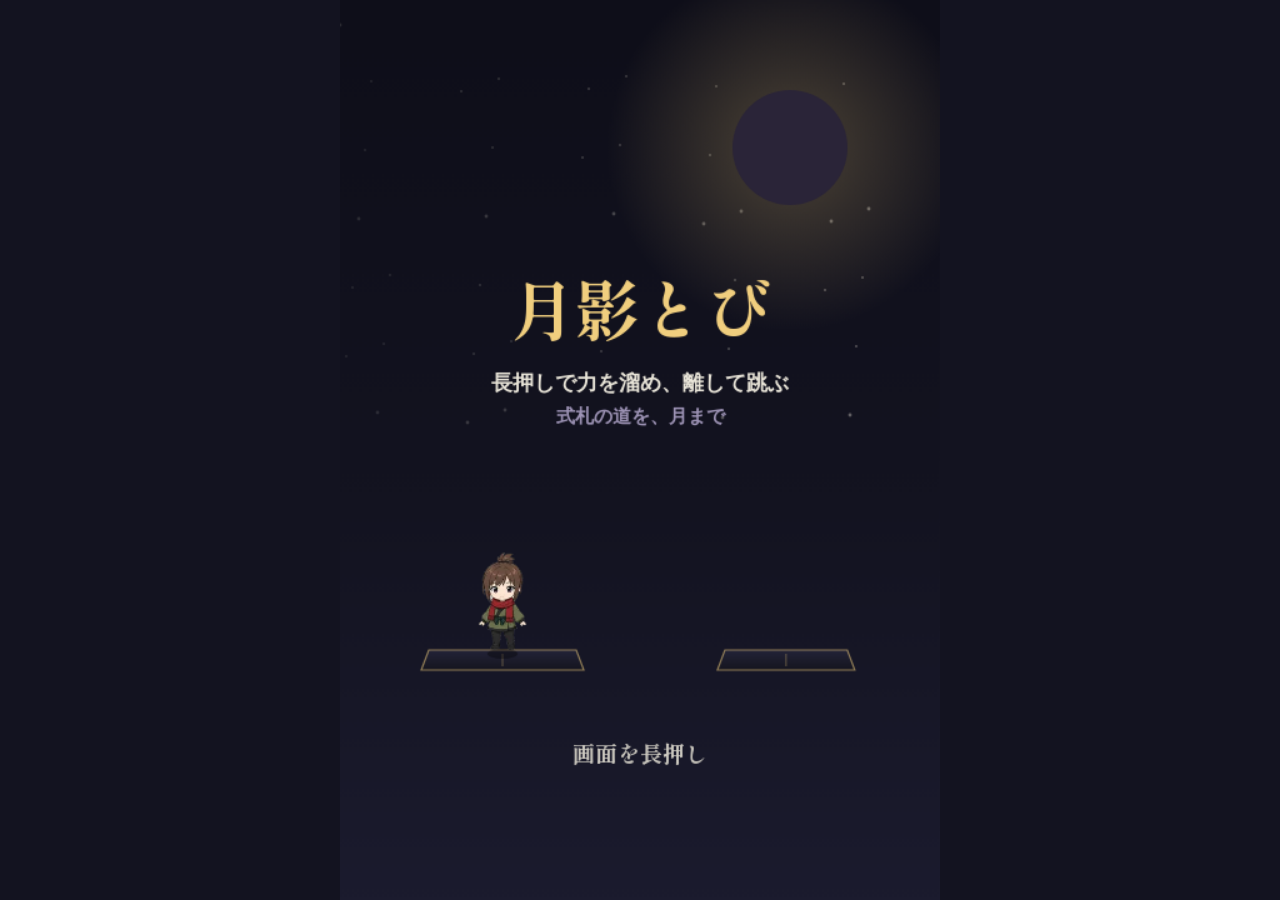
==== src/page.html @ d8b729f2 "月影とび: 溜め放ち・着地型の初版 長押しで力を溜めて離し、式札の飛び石を渡る。到達段数と会心連続を競う。 - 公式ちびシート31体を自動切り出し（背景が白/緑で混在するため四隅から背景色を推定し、外" ====
<!DOCTYPE html>
<html lang="ja">
<head>
<meta charset="utf-8">
<meta name="viewport" content="width=device-width,initial-scale=1,viewport-fit=cover,user-scalable=no">
<meta name="theme-color" content="#131320">
<title>月影とび｜月蝕綺譚 二次創作</title>
<meta name="description" content="長押しで力を溜めて離す。宵闇に浮かぶ式札の飛び石を渡り、何段先まで届くかを競う。『月蝕綺譚 -Luna Occulta-』の二次創作ファンゲーム。">
<meta property="og:title" content="月影とび">
<meta property="og:description" content="力を溜めて、離して跳ぶ。式札の道を、月まで。">
<meta property="og:type" content="website">
<meta property="og:image" content="ogp.png">
<link rel="icon" href="data:image/svg+xml,%3Csvg xmlns=%22http://www.w3.org/2000/svg%22 viewBox=%220 0 32 32%22%3E%3Crect width=%2232%22 height=%2232%22 fill=%22%23131320%22/%3E%3Ccircle cx=%2216%22 cy=%2213%22 r=%228%22 fill=%22%23F0CE7E%22/%3E%3Crect x=%228%22 y=%2224%22 width=%2216%22 height=%223%22 rx=%221%22 fill=%22%23D9A94C%22/%3E%3C/svg%3E">
<link rel="preconnect" href="https://fonts.googleapis.com">
<link rel="preconnect" href="https://fonts.gstatic.com" crossorigin>
<link href="https://fonts.googleapis.com/css2?family=Shippori+Mincho+B1:wght@600;800&display=swap" rel="stylesheet">
<style>
  /* トンマナ「宵闇に金」— 正本は公式MCP kitan-lore の get_design_tone */
  :root{
    --night:#131320; --night-2:#1B1B2E; --ink:#E8E4D8; --ink-dim:#9D93B5;
    --moon:#F0CE7E; --kindei:#D9A94C; --shokko:#E0562F; --anshi:#8E6B9E;
  }
  *{margin:0;padding:0;box-sizing:border-box;}
  html,body{height:100%;background:var(--night);overflow:hidden;}
  body{
    display:flex;align-items:center;justify-content:center;
    font-family:"Shippori Mincho B1","Hiragino Mincho ProN","Yu Mincho",serif;
    color:var(--ink);
    /* iOS: ダブルタップズームと長押しメニューを止める（両既存作と同じ罠） */
    touch-action:manipulation;-webkit-touch-callout:none;-webkit-user-select:none;user-select:none;
    -webkit-tap-highlight-color:transparent;
    padding:env(safe-area-inset-top) env(safe-area-inset-right) env(safe-area-inset-bottom) env(safe-area-inset-left);
  }
  /* 論理480x720の比を保つ（引き伸ばすと当たり判定と見た目がずれる） */
  #stage{position:relative;aspect-ratio:480/720;width:min(100vw,calc(100vh*0.6667));height:auto;max-height:100vh;}
  canvas{display:block;width:100%;height:100%;}
  /* 画面外の説明（読み上げ・検索向け。表示はしない） */
  .sr{position:absolute;width:1px;height:1px;overflow:hidden;clip:rect(0 0 0 0);}
</style>
</head>
<body>
<div id="stage"><canvas id="cv"></canvas></div>
<p class="sr">長押しで力を溜め、離して跳びます。式札の飛び石に着地し、何段先まで届くかを競うゲームです。</p>
<script src="chars.js"></script>
<script src="game.js"></script>
</body>
</html>
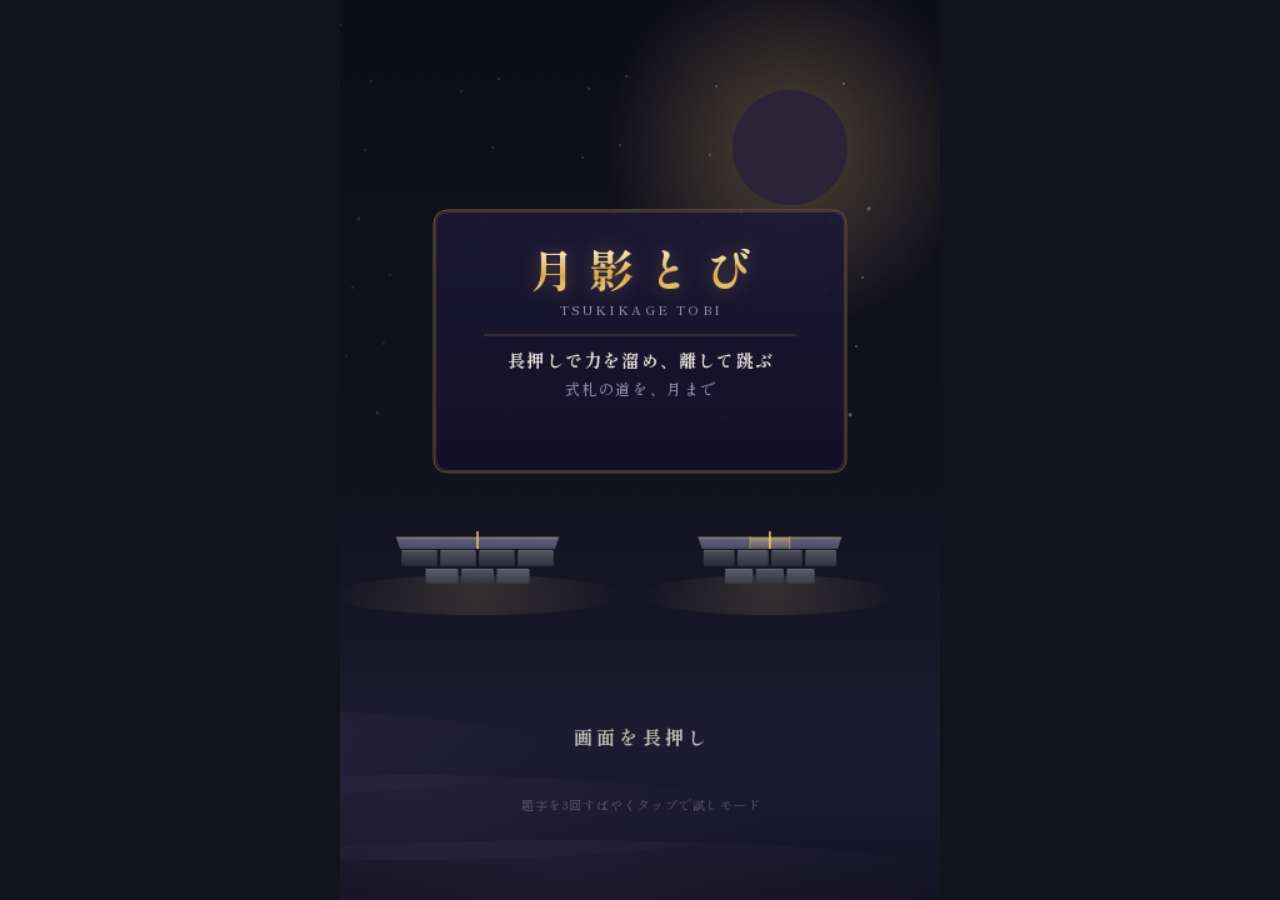
==== commit c3625fed: "UIを既存2作（御霊おとし・式札かさね）に揃えた 2作の src/page.html から作法を写した: - 書体: Shippori Mincho B1（本文・見出し）＋ M PLUS Rounde" ====
--- a/src/page.html
+++ b/src/page.html
@@ -13,12 +13,13 @@
 <link rel="icon" href="data:image/svg+xml,%3Csvg xmlns=%22http://www.w3.org/2000/svg%22 viewBox=%220 0 32 32%22%3E%3Crect width=%2232%22 height=%2232%22 fill=%22%23131320%22/%3E%3Ccircle cx=%2216%22 cy=%2213%22 r=%228%22 fill=%22%23F0CE7E%22/%3E%3Crect x=%228%22 y=%2224%22 width=%2216%22 height=%223%22 rx=%221%22 fill=%22%23D9A94C%22/%3E%3C/svg%3E">
 <link rel="preconnect" href="https://fonts.googleapis.com">
 <link rel="preconnect" href="https://fonts.gstatic.com" crossorigin>
-<link href="https://fonts.googleapis.com/css2?family=Shippori+Mincho+B1:wght@600;800&display=swap" rel="stylesheet">
+<link href="https://fonts.googleapis.com/css2?family=Shippori+Mincho+B1:wght@500;700;800&family=M+PLUS+Rounded+1c:wght@800&display=swap" rel="stylesheet">
 <style>
   /* トンマナ「宵闇に金」— 正本は公式MCP kitan-lore の get_design_tone */
   :root{
     --night:#131320; --night-2:#1B1B2E; --ink:#E8E4D8; --ink-dim:#9D93B5;
     --moon:#F0CE7E; --kindei:#D9A94C; --shokko:#E0562F; --anshi:#8E6B9E;
+    --line:#6d5a33;   /* 金枠（既存2作と共通） */
   }
   *{margin:0;padding:0;box-sizing:border-box;}
   html,body{height:100%;background:var(--night);overflow:hidden;}
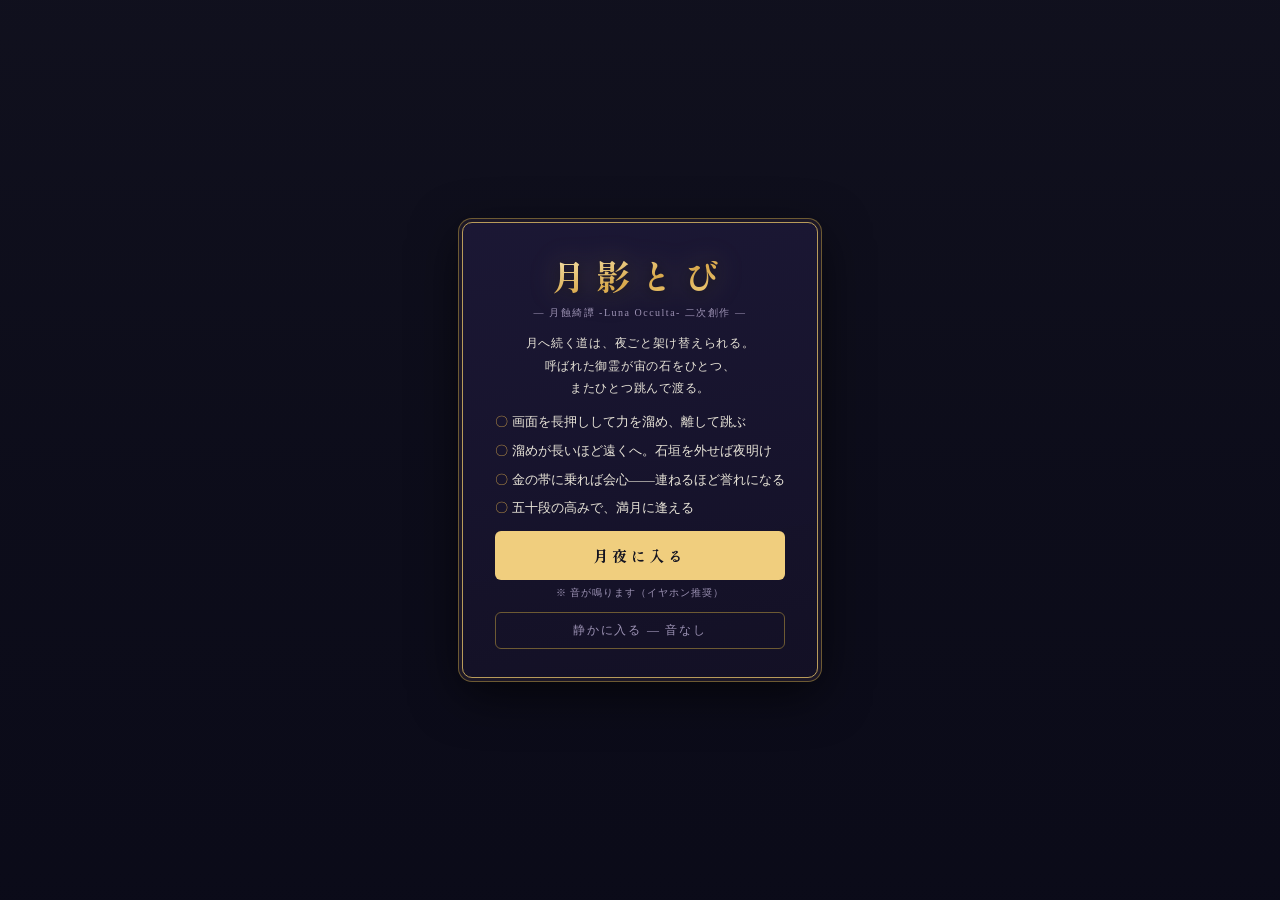
==== commit 3d82e012: "タイトルと帳（扉）を式札かさねと同じ構えにした - タイトルをDOMの札に作り替えた。全面にキービジュアル（Lovart生成の縦絵）を敷き、   金枠の札に 題字／副題／誉れ／物語3行／あそびかた4項" ====
--- a/src/page.html
+++ b/src/page.html
@@ -37,11 +37,118 @@
   canvas{display:block;width:100%;height:100%;}
   /* 画面外の説明（読み上げ・検索向け。表示はしない） */
   .sr{position:absolute;width:1px;height:1px;overflow:hidden;clip:rect(0 0 0 0);}
+
+  /* ================= 帳（とばり）=================
+     開幕に左右へ開く黒緞子の扉。式札かさねの意匠をそのまま持ってきている
+     （合わせ目に金襴の帯を通す） */
+  #door{position:fixed;inset:0;display:none;z-index:25;pointer-events:none;overflow:hidden;}
+  #door.show{display:block;}
+  .door-half{
+    position:absolute;top:-2%;height:104%;width:50.6%;
+    background:
+      repeating-linear-gradient(90deg,
+        rgba(255,255,255,.045) 0px, rgba(0,0,0,0) 14px,
+        rgba(0,0,0,.5) 30px, rgba(0,0,0,0) 46px, rgba(255,255,255,.03) 60px),
+      radial-gradient(120% 60% at 50% 0%, #1a1a25 0%, #0d0d14 55%, #07070c 100%);
+    box-shadow:0 0 60px rgba(0,0,0,.9) inset;
+    transition:transform 1.5s cubic-bezier(.65,.02,.28,1);
+    will-change:transform;
+  }
+  .door-l{left:0;} .door-r{right:0;}
+  .door-band{
+    position:absolute;top:0;bottom:0;width:34px;background-color:#150d0b;
+    background-image:url("data:image/svg+xml,%3Csvg xmlns='http://www.w3.org/2000/svg' width='34' height='72' viewBox='0 0 34 72'%3E%3Crect width='34' height='72' fill='%23150d0b'/%3E%3Cpath d='M17 -4 C6 8 28 22 17 36 C6 50 28 64 17 76' stroke='%238f1f2e' stroke-width='6' fill='none'/%3E%3Cpath d='M17 -4 C6 8 28 22 17 36 C6 50 28 64 17 76' stroke='%23c9a24a' stroke-width='1.5' fill='none'/%3E%3Cg fill='none' stroke='%23e8c877' stroke-width='1.3'%3E%3Ccircle cx='17' cy='18' r='5'/%3E%3Cellipse cx='17' cy='12.6' rx='2.1' ry='2.8'/%3E%3Cellipse cx='17' cy='23.4' rx='2.1' ry='2.8'/%3E%3Cellipse cx='11.6' cy='18' rx='2.8' ry='2.1'/%3E%3Cellipse cx='22.4' cy='18' rx='2.8' ry='2.1'/%3E%3Ccircle cx='17' cy='54' r='5'/%3E%3Cellipse cx='17' cy='48.6' rx='2.1' ry='2.8'/%3E%3Cellipse cx='17' cy='59.4' rx='2.1' ry='2.8'/%3E%3Cellipse cx='11.6' cy='54' rx='2.8' ry='2.1'/%3E%3Cellipse cx='22.4' cy='54' rx='2.8' ry='2.1'/%3E%3C/g%3E%3Ccircle cx='17' cy='18' r='1.5' fill='%23e8c877'/%3E%3Ccircle cx='17' cy='54' r='1.5' fill='%23e8c877'/%3E%3Crect x='1.4' width='1.6' height='72' fill='%23d9a94c'/%3E%3Crect x='31' width='1.6' height='72' fill='%23d9a94c'/%3E%3C/svg%3E");
+    background-repeat:repeat-y;box-shadow:0 0 18px rgba(240,206,126,.3);
+  }
+  .door-l .door-band{right:0;} .door-r .door-band{left:0;}
+  #door.open .door-l{transform:translateX(-101%);}
+  #door.open .door-r{transform:translateX(101%);}
+  @media (prefers-reduced-motion: reduce){ .door-half{transition:transform .35s linear;} }
+
+  /* ================= タイトル（式札かさねと同じ構え）================= */
+  #title-overlay{
+    position:fixed;inset:0;display:flex;align-items:center;justify-content:center;
+    background-color:var(--night);overflow:hidden;z-index:20;
+  }
+  #title-bg{
+    position:absolute;inset:0;background-size:cover;background-position:center top;
+    opacity:0;transition:opacity 1.2s ease;
+  }
+  #title-overlay.art-in #title-bg{opacity:1;animation:bg-zoom 9s ease-out forwards;}
+  @keyframes bg-zoom{from{transform:scale(1.06);}to{transform:scale(1);}}
+  #title-overlay::before{
+    content:"";position:absolute;inset:0;
+    background:linear-gradient(180deg, rgba(10,10,24,.30) 0%, rgba(10,10,24,.72) 55%, rgba(10,10,24,.90) 100%);
+    opacity:0;transition:opacity .9s ease;
+  }
+  #title-overlay.ready::before{opacity:1;}
+  #title-overlay .card{opacity:0;transform:translateY(16px);transition:opacity .8s ease,transform .8s ease;pointer-events:none;}
+  #title-overlay.ready .card{opacity:1;transform:none;pointer-events:auto;}
+  #title-overlay.hidden{display:none;}
+  @media (prefers-reduced-motion: reduce){ #title-overlay.art-in #title-bg{animation:none;} }
+
+  .card{
+    background:linear-gradient(170deg, rgba(28,24,54,.93), rgba(19,16,38,.95));
+    border:1px solid #b89b5a;
+    box-shadow:0 0 0 3px rgba(19,16,38,.9), 0 0 0 4px var(--line), 0 14px 50px rgba(0,0,0,.65);
+    border-radius:10px;padding:28px 32px;text-align:center;
+    display:flex;flex-direction:column;gap:12px;
+    max-width:min(92vw,420px);max-height:94vh;overflow-y:auto;position:relative;z-index:1;
+  }
+  .game-title{
+    position:relative;font-size:34px;font-weight:800;letter-spacing:.3em;
+    background:linear-gradient(168deg, #f6e5ae 15%, #D9A94C 55%, #F0CE7E 85%);
+    -webkit-background-clip:text;background-clip:text;color:transparent;
+    filter:drop-shadow(0 0 14px rgba(240,206,126,.30)) drop-shadow(0 2px 6px rgba(0,0,0,.55));
+    text-wrap:balance;cursor:pointer;
+  }
+  .game-sub{font-size:10px;letter-spacing:.15em;color:var(--ink-dim);margin-top:-6px;}
+  #best-title{font-size:10px;letter-spacing:.14em;color:var(--ink-dim);margin-top:-4px;}
+  #best-title em{font-style:normal;color:var(--moon);}
+  .story{font-size:12px;line-height:1.9;letter-spacing:.06em;color:var(--ink);text-align:center;}
+  .howto{list-style:none;display:flex;flex-direction:column;gap:8px;font-size:13px;line-height:1.6;color:var(--ink);text-align:left;}
+  .howto li::before{content:"〇 ";color:var(--kindei);}
+  #start{
+    font-family:inherit;font-size:15px;font-weight:700;letter-spacing:.25em;
+    color:var(--night);background:var(--moon);border:none;border-radius:6px;padding:14px 30px;cursor:pointer;
+  }
+  #start:focus-visible{outline:3px solid var(--moon);outline-offset:2px;}
+  .sound-note{font-size:10px;letter-spacing:.1em;color:var(--ink-dim);margin-top:-6px;}
+  #start-silent{
+    font-family:inherit;font-size:12px;letter-spacing:.15em;color:var(--ink-dim);
+    background:transparent;border:1px solid var(--line);border-radius:6px;padding:9px 18px;cursor:pointer;
+  }
+  #start-silent:focus-visible{outline:2px solid var(--moon);outline-offset:2px;}
 </style>
 </head>
 <body>
 <div id="stage"><canvas id="cv"></canvas></div>
-<p class="sr">長押しで力を溜め、離して跳びます。式札の飛び石に着地し、何段先まで届くかを競うゲームです。</p>
+<p class="sr">長押しで力を溜め、離して跳びます。石垣の飛び石に着地し、何段先まで届くかを競うゲームです。</p>
+
+<div id="title-overlay">
+  <div id="title-bg"></div>
+  <div class="card">
+    <div class="game-title">月影とび</div>
+    <div class="game-sub">— 月蝕綺譚 -Luna Occulta- 二次創作 —</div>
+    <div id="best-title" hidden></div>
+    <div class="story">月へ続く道は、夜ごと架け替えられる。<br>呼ばれた御霊が宙の石をひとつ、<br>またひとつ跳んで渡る。</div>
+    <ul class="howto">
+      <li>画面を長押しして力を溜め、離して跳ぶ</li>
+      <li>溜めが長いほど遠くへ。石垣を外せば夜明け</li>
+      <li>金の帯に乗れば会心——連ねるほど誉れになる</li>
+      <li>五十段の高みで、満月に逢える</li>
+    </ul>
+    <button id="start">月夜に入る</button>
+    <div class="sound-note">※ 音が鳴ります（イヤホン推奨）</div>
+    <button id="start-silent">静かに入る — 音なし</button>
+  </div>
+</div>
+
+<div id="door" aria-hidden="true">
+  <div class="door-half door-l"><div class="door-band"></div></div>
+  <div class="door-half door-r"><div class="door-band"></div></div>
+</div>
+
 <script src="chars.js"></script>
 <script src="game.js"></script>
 </body>
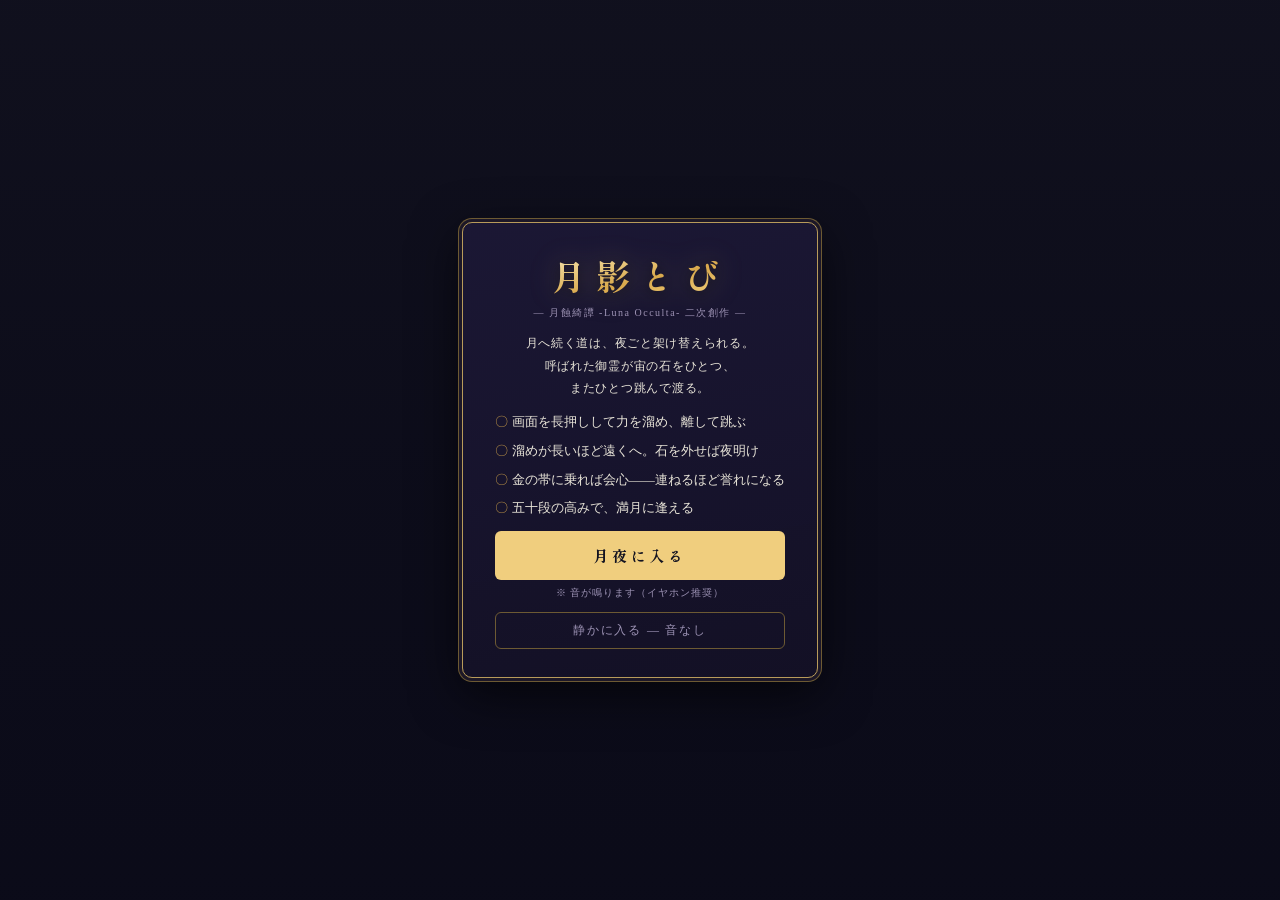
==== commit ae17fbb0: "会心を「キラリン」に作り替え、レビューの上位5件を反映する 会心の琴は 200Hz・鳴り1.2秒で、跳ぶ音（8555Hz・0.14秒）より低くて長く、 高低が逆転して報酬に聞こえなかった（オーナー指摘" ====
--- a/src/page.html
+++ b/src/page.html
@@ -5,11 +5,13 @@
 <meta name="viewport" content="width=device-width,initial-scale=1,viewport-fit=cover,user-scalable=no">
 <meta name="theme-color" content="#131320">
 <title>月影とび｜月蝕綺譚 二次創作</title>
-<meta name="description" content="長押しで力を溜めて離す。宵闇に浮かぶ式札の飛び石を渡り、何段先まで届くかを競う。『月蝕綺譚 -Luna Occulta-』の二次創作ファンゲーム。">
+<meta name="description" content="長押しで力を溜めて離す。宵闇に浮かぶ石の飛び石を渡り、何段先まで届くかを競う。『月蝕綺譚 -Luna Occulta-』の二次創作ファンゲーム。">
 <meta property="og:title" content="月影とび">
-<meta property="og:description" content="力を溜めて、離して跳ぶ。式札の道を、月まで。">
+<meta property="og:description" content="力を溜めて、離して跳ぶ。石の道を、月まで。">
 <meta property="og:type" content="website">
-<meta property="og:image" content="ogp.png">
+<meta property="og:image" content="https://hirohgxx.github.io/tsukikage-tobi/ogp.png">
+<meta property="og:url" content="https://hirohgxx.github.io/tsukikage-tobi/">
+<meta name="twitter:card" content="summary_large_image">
 <link rel="icon" href="data:image/svg+xml,%3Csvg xmlns=%22http://www.w3.org/2000/svg%22 viewBox=%220 0 32 32%22%3E%3Crect width=%2232%22 height=%2232%22 fill=%22%23131320%22/%3E%3Ccircle cx=%2216%22 cy=%2213%22 r=%228%22 fill=%22%23F0CE7E%22/%3E%3Crect x=%228%22 y=%2224%22 width=%2216%22 height=%223%22 rx=%221%22 fill=%22%23D9A94C%22/%3E%3C/svg%3E">
 <link rel="preconnect" href="https://fonts.googleapis.com">
 <link rel="preconnect" href="https://fonts.gstatic.com" crossorigin>
@@ -123,7 +125,7 @@
 </head>
 <body>
 <div id="stage"><canvas id="cv"></canvas></div>
-<p class="sr">長押しで力を溜め、離して跳びます。石垣の飛び石に着地し、何段先まで届くかを競うゲームです。</p>
+<p class="sr">長押しで力を溜め、離して跳びます。石の飛び石に着地し、何段先まで届くかを競うゲームです。</p>
 
 <div id="title-overlay">
   <div id="title-bg"></div>
@@ -134,7 +136,7 @@
     <div class="story">月へ続く道は、夜ごと架け替えられる。<br>呼ばれた御霊が宙の石をひとつ、<br>またひとつ跳んで渡る。</div>
     <ul class="howto">
       <li>画面を長押しして力を溜め、離して跳ぶ</li>
-      <li>溜めが長いほど遠くへ。石垣を外せば夜明け</li>
+      <li>溜めが長いほど遠くへ。石を外せば夜明け</li>
       <li>金の帯に乗れば会心——連ねるほど誉れになる</li>
       <li>五十段の高みで、満月に逢える</li>
     </ul>
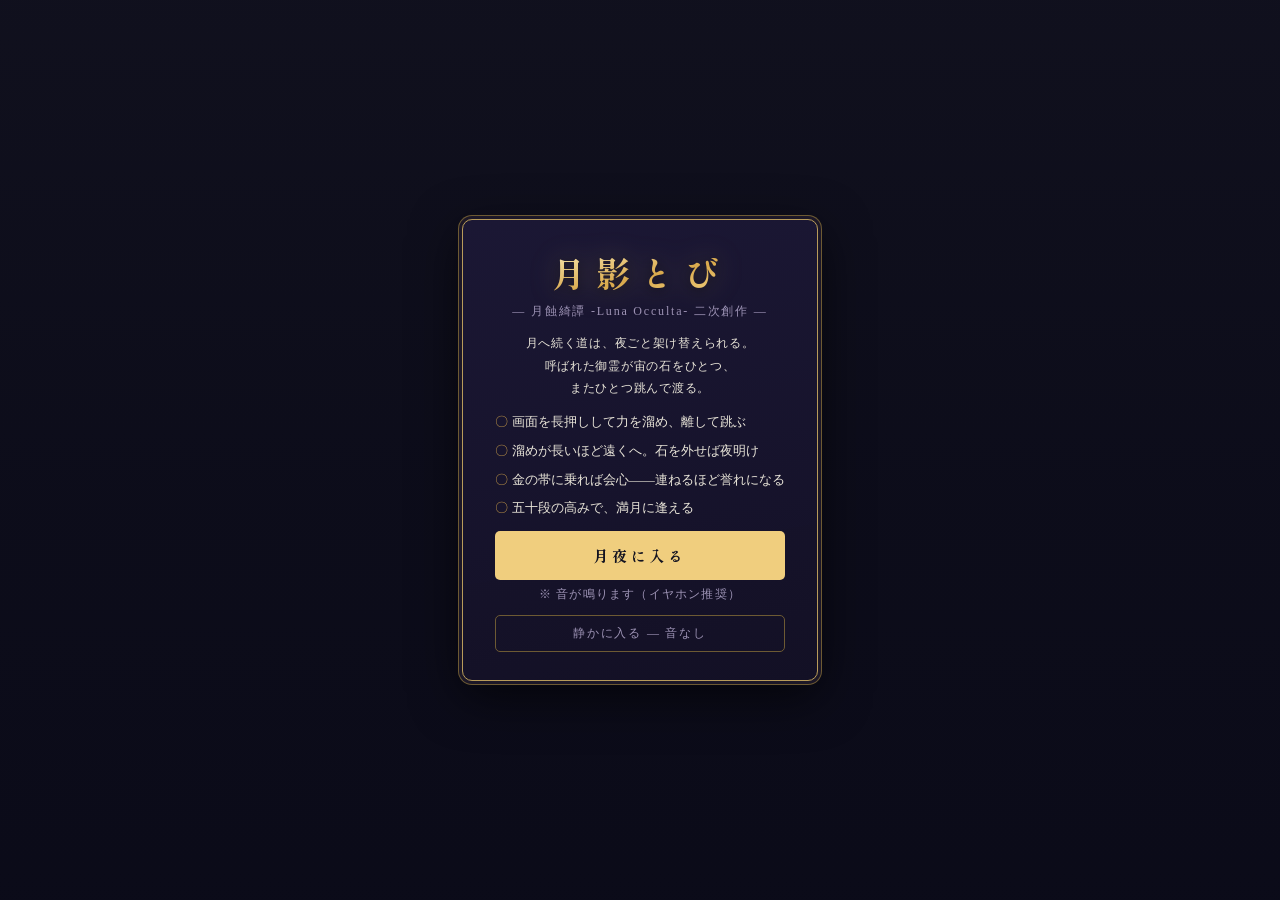
==== commit f6241225: "わいわいの枠でも記録が残るようにし、全国ランキングと番付を入れる わいわいタウンの★4レビュー「ランキング機能が実装されたら嬉しいです」（08-29）から。 先行2作（御霊おとし・式札かさね）の作りを" ====
--- a/src/page.html
+++ b/src/page.html
@@ -9,7 +9,7 @@
 <meta property="og:title" content="月影とび">
 <meta property="og:description" content="力を溜めて、離して跳ぶ。石の道を、月まで。">
 <meta property="og:type" content="website">
-<meta property="og:image" content="https://hirohgxx.github.io/tsukikage-tobi/ogp.png">
+<meta property="og:image" content="https://hirohgxx.github.io/tsukikage-tobi/ogp.png?v=2">
 <meta property="og:url" content="https://hirohgxx.github.io/tsukikage-tobi/">
 <meta name="twitter:card" content="summary_large_image">
 <link rel="icon" href="data:image/svg+xml,%3Csvg xmlns=%22http://www.w3.org/2000/svg%22 viewBox=%220 0 32 32%22%3E%3Crect width=%2232%22 height=%2232%22 fill=%22%23131320%22/%3E%3Ccircle cx=%2216%22 cy=%2213%22 r=%228%22 fill=%22%23F0CE7E%22/%3E%3Crect x=%228%22 y=%2224%22 width=%2216%22 height=%223%22 rx=%221%22 fill=%22%23D9A94C%22/%3E%3C/svg%3E">
@@ -43,6 +43,45 @@
   /* ================= 帳（とばり）=================
      開幕に左右へ開く黒緞子の扉。式札かさねの意匠をそのまま持ってきている
      （合わせ目に金襴の帯を通す） */
+  /* ---- 番付（わいわいタウンの全国ランキング） ---- */
+  /* 結果の札は canvas に描いているが、番付は他人の名前が並ぶ一覧なので DOM で持つ
+     （canvas に流し込むと、指で送れない・読み上げに乗らない・名前の長さで崩れる）。 */
+  #banzuke{position:fixed;inset:0;display:none;align-items:center;justify-content:center;
+    background:rgba(10,10,24,.78);z-index:26;}
+  #banzuke.show{display:flex;}
+  .bz-card{position:relative;background:linear-gradient(170deg,rgba(28,24,54,.93),rgba(19,16,38,.95));
+    border:1px solid #b89b5a;box-shadow:0 0 0 3px rgba(19,16,38,.9),0 0 0 4px var(--line),0 14px 50px rgba(0,0,0,.65);
+    border-radius:10px;padding:24px 22px 22px;text-align:center;display:flex;flex-direction:column;gap:12px;
+    width:min(92vw,340px);box-sizing:border-box;}
+  #bz-close{position:absolute;top:10px;right:12px;width:32px;height:32px;font-family:inherit;font-size:14px;
+    color:var(--ink-dim);background:transparent;border:1px solid var(--line);border-radius:5px;cursor:pointer;}
+  #bz-close:focus-visible{outline:2px solid var(--moon);outline-offset:2px;}
+  #bz-head{font-size:16px;font-weight:800;letter-spacing:.34em;color:var(--moon);}
+  #bz-sub{font-size:12px;letter-spacing:.12em;color:var(--ink-dim);margin-top:-8px;}
+  #bz-sub em{font-style:normal;font-weight:800;color:var(--kindei);}
+  #bz-list,#bz-me{list-style:none;display:flex;flex-direction:column;gap:3px;}
+  /* 背の低い画面のときだけ効く安全弁。body の touch-action を打ち消さないと指で送れない */
+  #bz-list{max-height:58vh;overflow-y:auto;touch-action:pan-y;-webkit-overflow-scrolling:touch;}
+  .bz-row{display:flex;align-items:baseline;gap:10px;padding:7px 10px;border:1px solid transparent;
+    border-radius:5px;background:rgba(232,228,216,.05);text-align:left;}
+  .bz-rank{flex:0 0 2.1em;text-align:right;font-size:13px;font-weight:800;letter-spacing:.04em;color:var(--ink-dim);}
+  .bz-row.top .bz-rank{color:var(--moon);}
+  .bz-name{flex:1 1 auto;min-width:0;font-size:14px;color:var(--ink);
+    overflow:hidden;text-overflow:ellipsis;white-space:nowrap;}
+  .bz-score{flex:0 0 auto;font-family:"M PLUS Rounded 1c","Hiragino Sans",sans-serif;font-size:15px;
+    font-weight:800;color:var(--kindei);font-variant-numeric:tabular-nums;}
+  /* 会心の連は段のあとに小さく添える（段が主・連が従の一軸をそのまま画に写す） */
+  .bz-score small{font-size:12px;font-weight:500;color:var(--ink-dim);margin-left:3px;}
+  /* 自分の行は金泥の縁で見分ける（上位に居ればその行に・居なければ下に1行足す） */
+  .bz-row.me{border-color:var(--kindei);background:rgba(217,169,76,.12);}
+  .bz-row.me .bz-name{color:var(--moon);}
+  /* 地が金泥寄りに温まるぶん、順位の数字も --ink-dim ではなく --moon にする
+     （明るい地の上で --ink-dim は読みの床4.5を割る。御霊おとしで実測） */
+  .bz-row.me .bz-rank{color:var(--moon);}
+  .bz-row.me .bz-score small{color:var(--ink);}
+  #bz-gap{font-size:13px;line-height:1;letter-spacing:.3em;color:var(--ink-dim);margin:-4px 0;}
+  #bz-gap[hidden],#bz-me[hidden]{display:none;}
+
   #door{position:fixed;inset:0;display:none;z-index:25;pointer-events:none;overflow:hidden;}
   #door.show{display:block;}
   .door-half{
@@ -104,21 +143,21 @@
     filter:drop-shadow(0 0 14px rgba(240,206,126,.30)) drop-shadow(0 2px 6px rgba(0,0,0,.55));
     text-wrap:balance;cursor:pointer;
   }
-  .game-sub{font-size:10px;letter-spacing:.15em;color:var(--ink-dim);margin-top:-6px;}
-  #best-title{font-size:10px;letter-spacing:.14em;color:var(--ink-dim);margin-top:-4px;}
+  .game-sub{font-size:12px;letter-spacing:.15em;color:var(--ink-dim);margin-top:-6px;}
+  #best-title{font-size:12px;letter-spacing:.14em;color:var(--ink-dim);margin-top:-4px;}
   #best-title em{font-style:normal;color:var(--moon);}
   .story{font-size:12px;line-height:1.9;letter-spacing:.06em;color:var(--ink);text-align:center;}
   .howto{list-style:none;display:flex;flex-direction:column;gap:8px;font-size:13px;line-height:1.6;color:var(--ink);text-align:left;}
   .howto li::before{content:"〇 ";color:var(--kindei);}
   #start{
     font-family:inherit;font-size:15px;font-weight:700;letter-spacing:.25em;
-    color:var(--night);background:var(--moon);border:none;border-radius:6px;padding:14px 30px;cursor:pointer;
+    color:var(--night);background:var(--moon);border:none;border-radius:5px;padding:14px 30px;cursor:pointer;
   }
   #start:focus-visible{outline:3px solid var(--moon);outline-offset:2px;}
-  .sound-note{font-size:10px;letter-spacing:.1em;color:var(--ink-dim);margin-top:-6px;}
+  .sound-note{font-size:12px;letter-spacing:.1em;color:var(--ink-dim);margin-top:-6px;}
   #start-silent{
     font-family:inherit;font-size:12px;letter-spacing:.15em;color:var(--ink-dim);
-    background:transparent;border:1px solid var(--line);border-radius:6px;padding:9px 18px;cursor:pointer;
+    background:transparent;border:1px solid var(--line);border-radius:5px;padding:9px 18px;cursor:pointer;
   }
   #start-silent:focus-visible{outline:2px solid var(--moon);outline-offset:2px;}
 </style>
@@ -146,11 +185,26 @@
   </div>
 </div>
 
+<div id="banzuke" role="dialog" aria-label="番付">
+  <div class="bz-card">
+    <button id="bz-close" aria-label="番付を閉じる">✕</button>
+    <div id="bz-head">番付</div>
+    <div id="bz-sub" hidden></div>
+    <ol id="bz-list"></ol>
+    <div id="bz-gap" aria-hidden="true" hidden>⋮</div>
+    <ol id="bz-me" hidden></ol>
+  </div>
+</div>
+
 <div id="door" aria-hidden="true">
   <div class="door-half door-l"><div class="door-band"></div></div>
   <div class="door-half door-r"><div class="door-band"></div></div>
 </div>
 
+<!-- わいわいタウンのSDK（セーブ保全＋全国ランキング）。**crossorigin を省かないこと**
+     ＝COEP下で黙ってブロックされる。読めなくても動くよう、ゲーム側は window.waiwai の
+     不在を織り込んである（Claude Artifact 版は CSP で読めない）。 -->
+<script src="https://waiwai.town/sdk.js" crossorigin="anonymous"></script>
 <script src="chars.js"></script>
 <script src="game.js"></script>
 </body>
